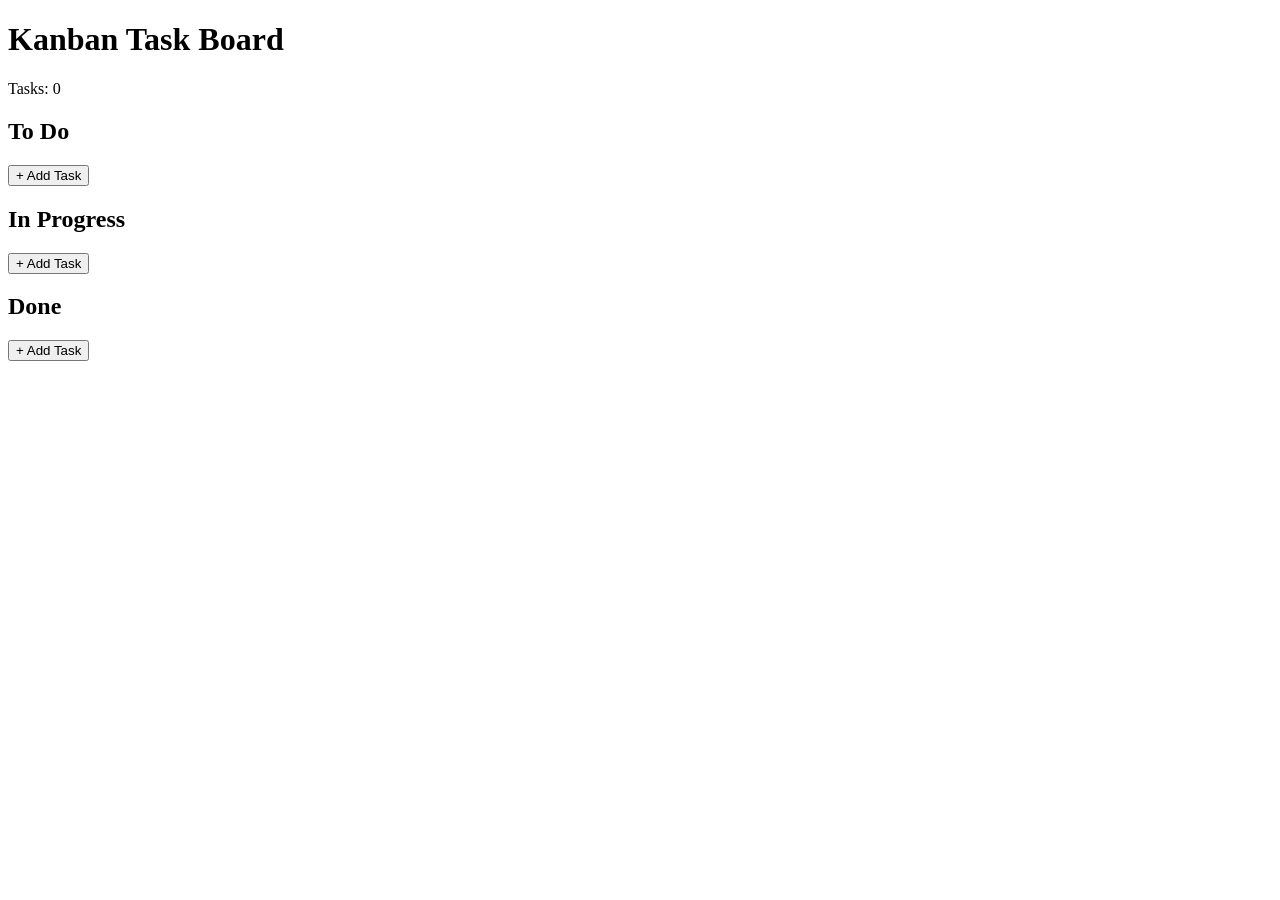
==== Kanban JS_DOM/index.html @ bed9017a "1. skeleton" ====
<!DOCTYPE html>
<html lang="en">
<head>
    <meta charset="UTF-8">
    <meta name="viewport" content="width=device-width, initial-scale=1.0">
    <title>My Kanban Board</title>
    <style>
        /* CSS will go here */
    </style>
</head>
<body>

    <div class="container">
        <header>
            <h1>Kanban Task Board</h1>
            <p>Tasks: <span id="task-count">0</span></p>
        </header>

        <main class="grid">
            <section id="todo" class="column">
                <h2>To Do</h2>
                <div id="todo-list" class="task-list"></div>
                <button class="add-btn" data-column="todo">+ Add Task</button>
            </section>

            <section id="inprogress" class="column">
                <h2>In Progress</h2>
                <div id="inprogress-list" class="task-list"></div>
                <button class="add-btn" data-column="inprogress">+ Add Task</button>
            </section>

            <section id="done" class="column">
                <h2>Done</h2>
                <div id="done-list" class="task-list"></div>
                <button class="add-btn" data-column="done">+ Add Task</button>
            </section>
        </main>
    </div>

    <script>
        // JavaScript logic will go here
    </script>
</body>
</html>
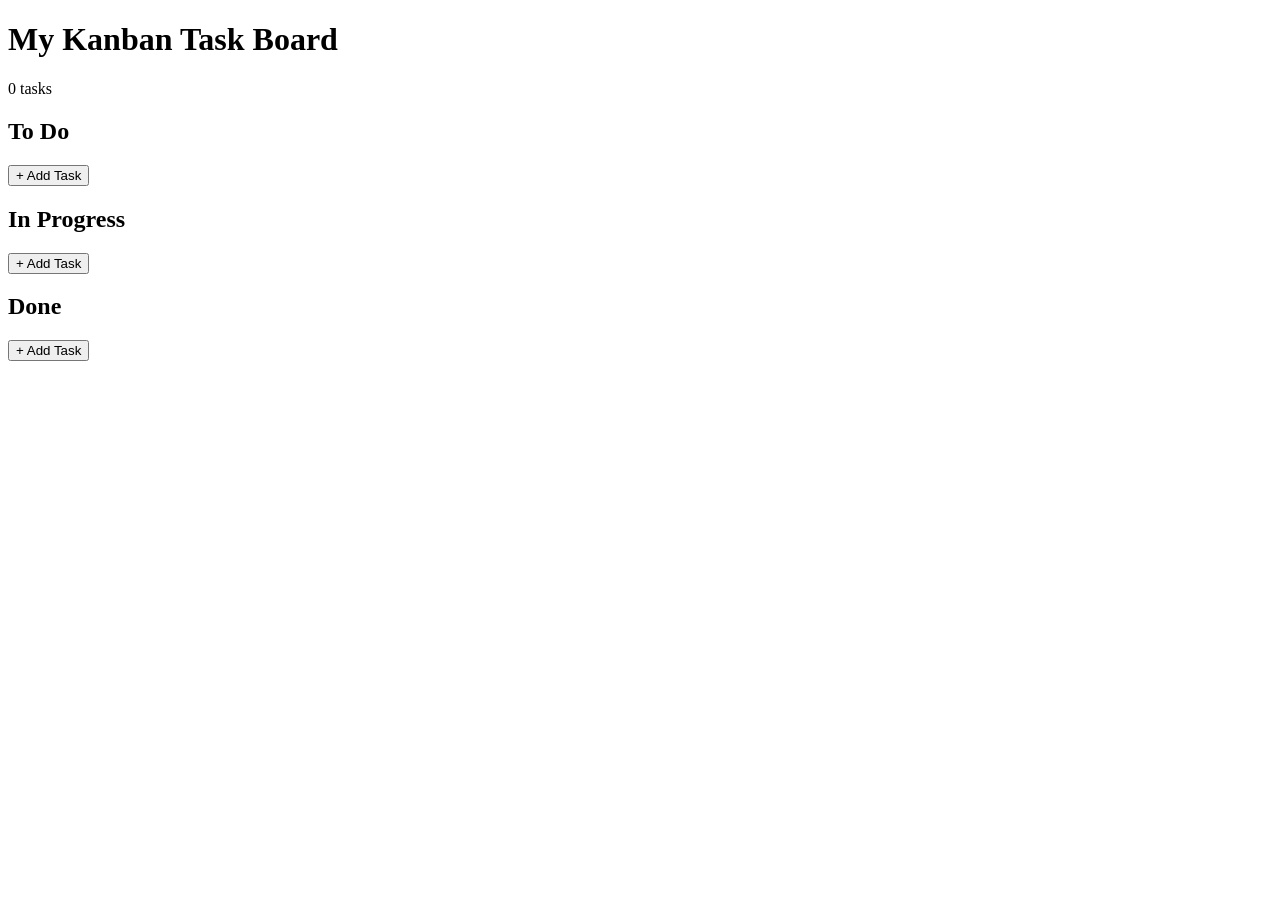
==== commit 0dd1982a: "1. modified skeleton" ====
--- a/Kanban JS_DOM/index.html
+++ b/Kanban JS_DOM/index.html
@@ -3,42 +3,41 @@
 <head>
     <meta charset="UTF-8">
     <meta name="viewport" content="width=device-width, initial-scale=1.0">
-    <title>My Kanban Board</title>
+    <title>Kanban Board</title>
     <style>
         /* CSS will go here */
     </style>
 </head>
 <body>
-
     <div class="container">
         <header>
-            <h1>Kanban Task Board</h1>
-            <p>Tasks: <span id="task-count">0</span></p>
+            <h1>My Kanban Task Board</h1>
+            <div class="badge" id="task-counter">0 tasks</div>
         </header>
 
-        <main class="grid">
-            <section id="todo" class="column">
+        <div class="grid">
+            <section class="card" id="todo-col">
                 <h2>To Do</h2>
                 <div id="todo-list" class="task-list"></div>
-                <button class="add-btn" data-column="todo">+ Add Task</button>
+                <button class="add-btn" data-column="todo-list">+ Add Task</button>
             </section>
 
-            <section id="inprogress" class="column">
+            <section class="card" id="inprogress-col">
                 <h2>In Progress</h2>
                 <div id="inprogress-list" class="task-list"></div>
-                <button class="add-btn" data-column="inprogress">+ Add Task</button>
+                <button class="add-btn" data-column="inprogress-list">+ Add Task</button>
             </section>
 
-            <section id="done" class="column">
+            <section class="card" id="done-col">
                 <h2>Done</h2>
                 <div id="done-list" class="task-list"></div>
-                <button class="add-btn" data-column="done">+ Add Task</button>
+                <button class="add-btn" data-column="done-list">+ Add Task</button>
             </section>
-        </main>
+        </div>
     </div>
 
     <script>
-        // JavaScript logic will go here
+        // JS will go here
     </script>
 </body>
 </html>
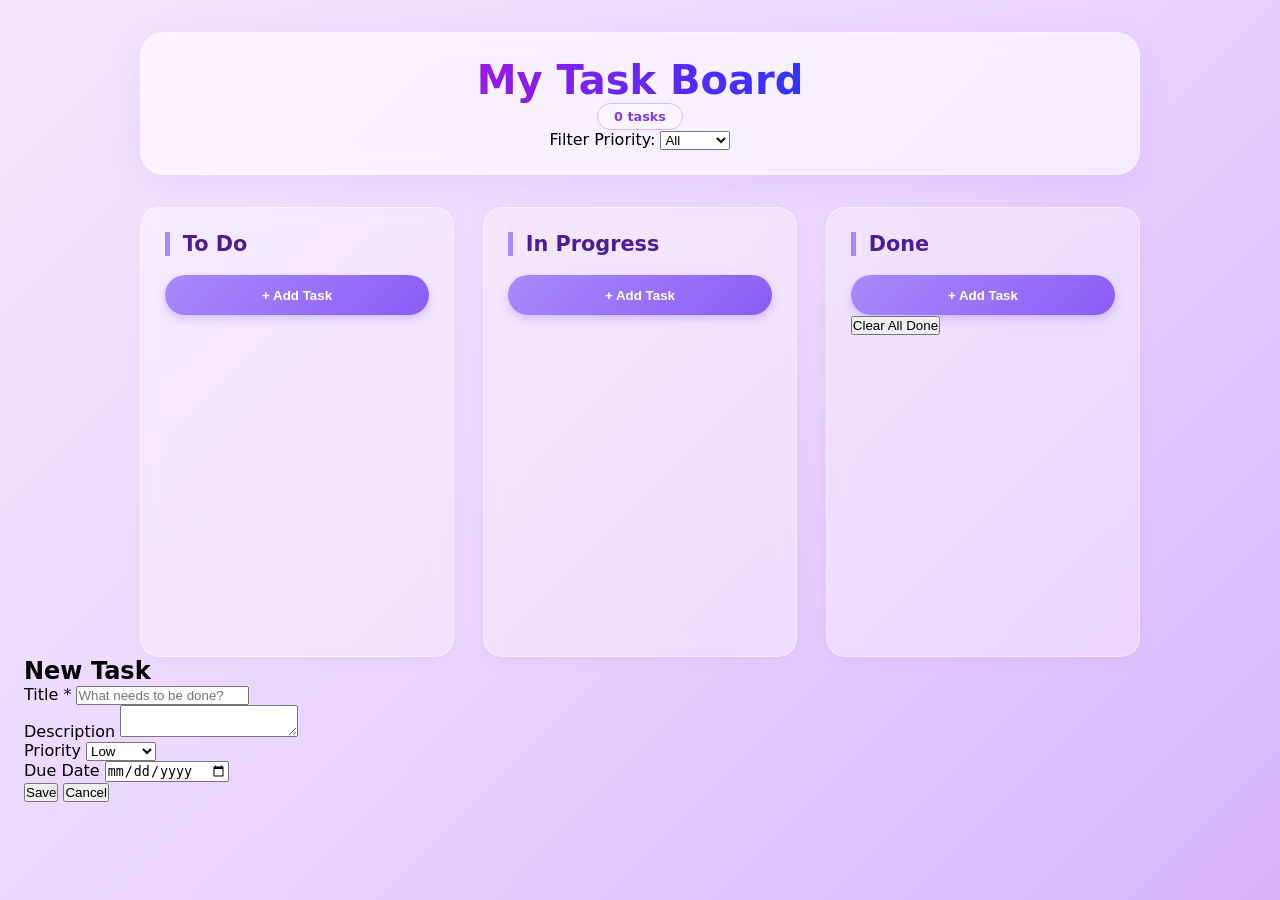
==== commit 15b79d25: "1.2 add new task part" ====
--- a/Kanban JS_DOM/index.html
+++ b/Kanban JS_DOM/index.html
@@ -4,40 +4,77 @@
     <meta charset="UTF-8">
     <meta name="viewport" content="width=device-width, initial-scale=1.0">
     <title>Kanban Board</title>
-    <style>
-        /* CSS will go here */
-    </style>
+    <link rel="stylesheet" href="style.css">
 </head>
 <body>
     <div class="container">
         <header>
-            <h1>My Kanban Task Board</h1>
+            <h1>My Task Board</h1>
             <div class="badge" id="task-counter">0 tasks</div>
+            
+            <div class="filter-section">
+                <label for="priority-filter">Filter Priority:</label>
+                <select id="priority-filter">
+                    <option value="all">All</option>
+                    <option value="low">Low</option>
+                    <option value="medium">Medium</option>
+                    <option value="high">High</option>
+                </select>
+            </div>
         </header>
 
-        <div class="grid">
+        <main class="grid">
             <section class="card" id="todo-col">
                 <h2>To Do</h2>
-                <div id="todo-list" class="task-list"></div>
+                <ul id="todo-list" class="task-list"></ul>
                 <button class="add-btn" data-column="todo-list">+ Add Task</button>
             </section>
 
             <section class="card" id="inprogress-col">
                 <h2>In Progress</h2>
-                <div id="inprogress-list" class="task-list"></div>
+                <ul id="inprogress-list" class="task-list"></ul>
                 <button class="add-btn" data-column="inprogress-list">+ Add Task</button>
             </section>
 
             <section class="card" id="done-col">
                 <h2>Done</h2>
-                <div id="done-list" class="task-list"></div>
+                <ul id="done-list" class="task-list"></ul>
                 <button class="add-btn" data-column="done-list">+ Add Task</button>
+                <button id="clear-done-btn">Clear All Done</button>
             </section>
+        </main>
+    </div>
+
+    <div id="modal" class="is-hidden">
+        <div class="modal-content">
+            <h2>New Task</h2>
+            <div class="form-group">
+                <label>Title *</label>
+                <input type="text" id="task-title" placeholder="What needs to be done?">
+            </div>
+            <div class="form-group">
+                <label>Description</label>
+                <textarea id="task-desc" rows="2"></textarea>
+            </div>
+            <div class="form-group">
+                <label>Priority</label>
+                <select id="task-priority">
+                    <option value="low">Low</option>
+                    <option value="medium">Medium</option>
+                    <option value="high">High</option>
+                </select>
+            </div>
+            <div class="form-group">
+                <label>Due Date</label>
+                <input type="date" id="task-date">
+            </div>
+            <div class="modal-buttons">
+                <button id="save-task">Save</button>
+                <button id="cancel-task" class="secondary-btn">Cancel</button>
+            </div>
         </div>
     </div>
 
-    <script>
-        // JS will go here
-    </script>
+    <script src="taskmanager.js"></script>
 </body>
 </html>
--- a/Kanban JS_DOM/style.css
+++ b/Kanban JS_DOM/style.css
@@ -0,0 +1,94 @@
+/* 1. Global Reset */
+* { margin: 0; padding: 0; box-sizing: border-box; }
+
+body {
+    font-family: 'Segoe UI', system-ui, sans-serif;
+    /* Magical Lavender Gradient */
+    background: linear-gradient(135deg, #f3e8ff 0%, #e9d5ff 50%, #d8b4fe 100%);
+    min-height: 100vh;
+    padding: 2rem 1.5rem;
+}
+
+.container { max-width: 1000px; margin: 0 auto; }
+
+/* 2. Holographic Glass Header */
+header {
+    background: rgba(255, 255, 255, 0.6);
+    backdrop-filter: blur(12px);
+    border-radius: 1.5rem;
+    padding: 1.5rem 2rem;
+    margin-bottom: 2rem;
+    border: 1px solid rgba(255, 255, 255, 0.4);
+    box-shadow: 0 8px 32px rgba(139, 92, 246, 0.1);
+    text-align: center;
+}
+
+header h1 {
+    font-size: 2.5rem;
+    /* Holographic Shimmer Effect */
+    background: linear-gradient(90deg, #ff00cc, #3333ff, #00ccff, #ff00cc);
+    background-size: 200% auto;
+    -webkit-background-clip: text;
+    background-clip: text;
+    color: transparent;
+    animation: holo-shimmer 4s linear infinite;
+}
+
+@keyframes holo-shimmer {
+    to { background-position: 200% center; }
+}
+
+.badge {
+    background: #faf5ff;
+    color: #7c3aed;
+    padding: 0.3rem 1rem;
+    border-radius: 20px;
+    display: inline-block;
+    font-weight: 700;
+    font-size: 0.8rem;
+    border: 1px solid #d8b4fe;
+}
+
+/* 3. The Grid and Frosted Glass Cards */
+.grid {
+    display: grid;
+    grid-template-columns: 1fr 1fr 1fr;
+    gap: 1.8rem;
+}
+
+.card {
+    background: rgba(255, 255, 255, 0.35);
+    backdrop-filter: blur(10px);
+    border-radius: 1.2rem;
+    padding: 1.5rem;
+    min-height: 450px;
+    border: 1px solid rgba(255, 255, 255, 0.4);
+    box-shadow: 0 4px 15px rgba(0, 0, 0, 0.03);
+}
+
+.card h2 {
+    font-size: 1.3rem;
+    color: #4c1d95;
+    margin-bottom: 1.2rem;
+    border-left: 5px solid #a78bfa;
+    padding-left: 0.8rem;
+}
+
+/* 4. Iridescent Button */
+.add-btn {
+    width: 100%;
+    background: linear-gradient(135deg, #a78bfa 0%, #8b5cf6 100%);
+    color: white;
+    border: none;
+    padding: 0.8rem;
+    border-radius: 2rem;
+    cursor: pointer;
+    font-weight: 700;
+    box-shadow: 0 4px 10px rgba(139, 92, 246, 0.3);
+    transition: 0.3s;
+}
+
+.add-btn:hover {
+    transform: scale(1.02);
+    box-shadow: 0 6px 15px rgba(139, 92, 246, 0.5);
+}
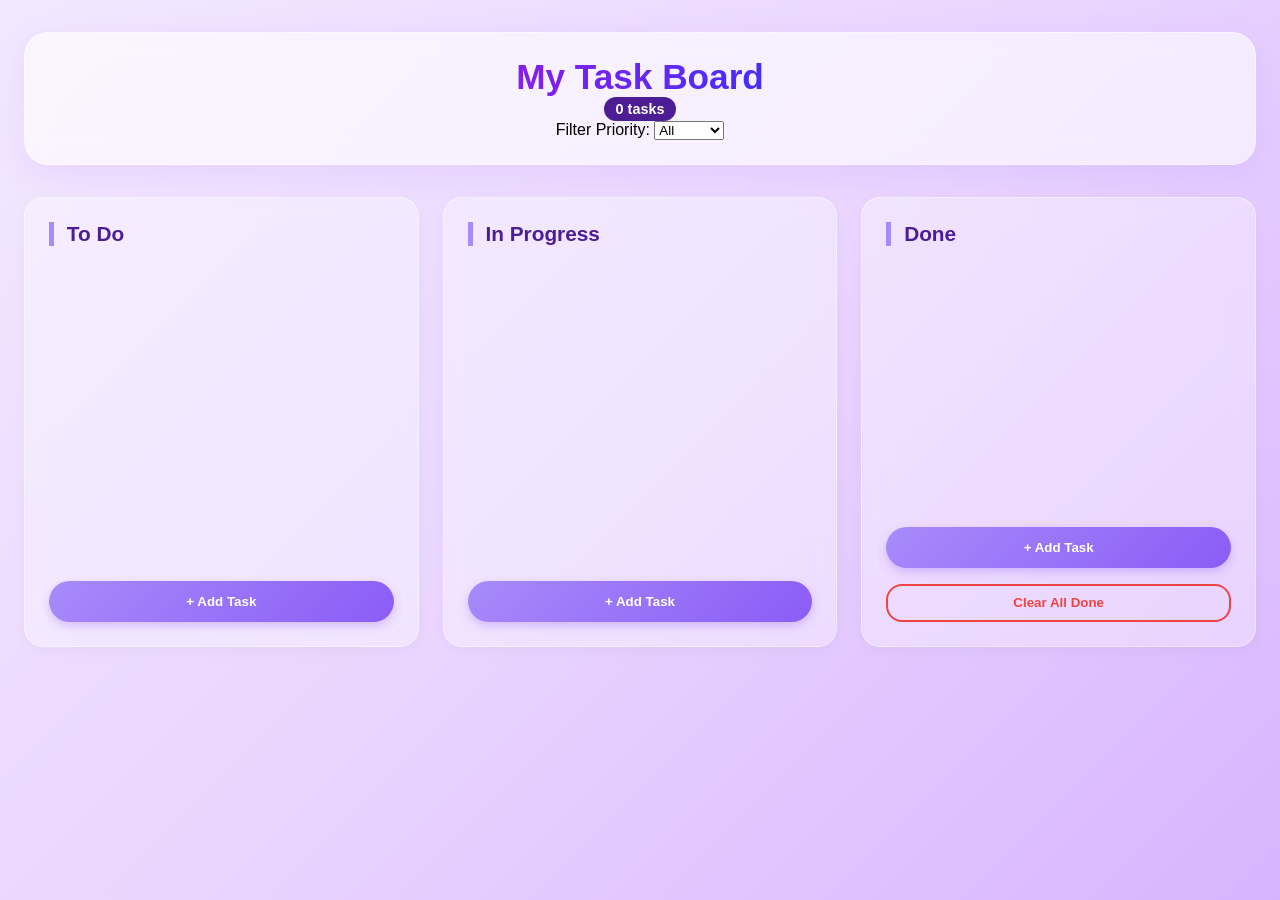
==== commit 34dcada5: "status selector" ====
--- a/Kanban JS_DOM/index.html
+++ b/Kanban JS_DOM/index.html
@@ -65,6 +65,14 @@
                 </select>
             </div>
             <div class="form-group">
+                <label>Status (Column)</label>
+                <select id="task-status">
+                    <option value="todo-list">To Do</option>
+                    <option value="inprogress-list">In Progress</option>
+                    <option value="done-list">Done</option>
+                </select>
+            </div>
+            <div class="form-group">
                 <label>Due Date</label>
                 <input type="date" id="task-date">
             </div>
--- a/Kanban JS_DOM/style.css
+++ b/Kanban JS_DOM/style.css
@@ -1,31 +1,33 @@
-/* 1. Global Reset */
-* { margin: 0; padding: 0; box-sizing: border-box; }
+/* 1. RESET: Makes everything fit perfectly on your Mac screen */
+* { 
+    margin: 0; 
+    padding: 0; 
+    box-sizing: border-box; 
+}
 
 body {
-    font-family: 'Segoe UI', system-ui, sans-serif;
-    /* Magical Lavender Gradient */
+    font-family: 'Segoe UI', sans-serif;
+    /* MAGICAL LAVENDER: A soft purple gradient background */
     background: linear-gradient(135deg, #f3e8ff 0%, #e9d5ff 50%, #d8b4fe 100%);
     min-height: 100vh;
     padding: 2rem 1.5rem;
 }
 
-.container { max-width: 1000px; margin: 0 auto; }
-
-/* 2. Holographic Glass Header */
+/* 2. HOLOGRAPHIC HEADER: Glowing glass effect */
 header {
     background: rgba(255, 255, 255, 0.6);
-    backdrop-filter: blur(12px);
+    backdrop-filter: blur(12px); /* Makes it look like frosted glass */
     border-radius: 1.5rem;
-    padding: 1.5rem 2rem;
+    padding: 1.5rem;
     margin-bottom: 2rem;
+    text-align: center;
     border: 1px solid rgba(255, 255, 255, 0.4);
     box-shadow: 0 8px 32px rgba(139, 92, 246, 0.1);
-    text-align: center;
 }
 
 header h1 {
-    font-size: 2.5rem;
-    /* Holographic Shimmer Effect */
+    font-size: 2.2rem;
+    /* HOLOGRAPHIC SHIMMER: Moving colors for the title */
     background: linear-gradient(90deg, #ff00cc, #3333ff, #00ccff, #ff00cc);
     background-size: 200% auto;
     -webkit-background-clip: text;
@@ -34,47 +36,68 @@
     animation: holo-shimmer 4s linear infinite;
 }
 
+#task-counter {
+    display: inline-block;
+    background: #4c1d95;
+    color: white;
+    padding: 4px 12px;
+    border-radius: 20px;
+    font-size: 0.9rem;
+    font-weight: 600;
+}
+
 @keyframes holo-shimmer {
     to { background-position: 200% center; }
 }
 
-.badge {
-    background: #faf5ff;
-    color: #7c3aed;
-    padding: 0.3rem 1rem;
-    border-radius: 20px;
-    display: inline-block;
-    font-weight: 700;
-    font-size: 0.8rem;
-    border: 1px solid #d8b4fe;
-}
-
-/* 3. The Grid and Frosted Glass Cards */
+/* 3. THE GRID: Arranges your columns side-by-side  */
 .grid {
     display: grid;
-    grid-template-columns: 1fr 1fr 1fr;
-    gap: 1.8rem;
-}
-
+    grid-template-columns: 1fr 1fr 1fr; /* Creates 3 equal columns  */
+    gap: 1.5rem;
+    margin-top: 1rem;
+}
+
+/* 4. FROSTED GLASS CARDS: The column containers [cite: 2] */
 .card {
-    background: rgba(255, 255, 255, 0.35);
-    backdrop-filter: blur(10px);
+    background: rgba(255, 255, 255, 0.35); /* Transparent white */
+    backdrop-filter: blur(10px); /* The "frosted" effect  */
     border-radius: 1.2rem;
     padding: 1.5rem;
     min-height: 450px;
     border: 1px solid rgba(255, 255, 255, 0.4);
     box-shadow: 0 4px 15px rgba(0, 0, 0, 0.03);
+    display: flex;
+    flex-direction: column;
 }
 
 .card h2 {
     font-size: 1.3rem;
     color: #4c1d95;
     margin-bottom: 1.2rem;
-    border-left: 5px solid #a78bfa;
+    border-left: 5px solid #a78bfa; /* Magical purple accent line */
     padding-left: 0.8rem;
 }
 
-/* 4. Iridescent Button */
+/* 5. TASK LIST AREA: Where the cards will drop [cite: 2] */
+.task-list {
+    list-style: none;
+    flex-grow: 1; /* Makes the list take up available space */
+    min-height: 100px;
+}
+
+/* 6. RESPONSIVE FIX: Prevents the "squeezed" look on small screens  */
+@media (max-width: 800px) {
+    .grid {
+        grid-template-columns: 1fr; /* Stacks columns vertically  */
+    }
+    
+    .container {
+        padding: 0 10px;
+    }
+}
+
+/* 7. IRIDESCENT BUTTONS: Glowing buttons that react when you hover */
 .add-btn {
     width: 100%;
     background: linear-gradient(135deg, #a78bfa 0%, #8b5cf6 100%);
@@ -85,10 +108,120 @@
     cursor: pointer;
     font-weight: 700;
     box-shadow: 0 4px 10px rgba(139, 92, 246, 0.3);
+    transition: 0.3s ease;
+    margin-top: auto; /* Keeps button at the bottom of the column */
+}
+
+.add-btn:hover {
+    transform: scale(1.03);
+    box-shadow: 0 6px 20px rgba(139, 92, 246, 0.5);
+}
+
+/* 8. MODAL OVERLAY: Covers the whole screen with a lavender blur */
+#modal {
+    position: fixed;
+    top: 0; left: 0; width: 100%; height: 100%;
+    background: rgba(76, 29, 149, 0.3); /* Transparent purple tint */
+    backdrop-filter: blur(8px);
+    display: flex;
+    align-items: center;
+    justify-content: center;
+    z-index: 1000;
+}
+
+.modal-content {
+    background: white;
+    padding: 2rem;
+    border-radius: 1.5rem;
+    width: 90%;
+    max-width: 400px;
+    box-shadow: 0 20px 40px rgba(0, 0, 0, 0.2);
+}
+
+/* 9. FORM CONTROLS: Inputs and labels */
+.form-group { margin-bottom: 1.2rem; }
+.form-group label { display: block; font-weight: 700; font-size: 0.8rem; color: #5b21b6; margin-bottom: 0.4rem; }
+.form-group input, .form-group textarea, .form-group select {
+    width: 100%; padding: 0.7rem; border: 2px solid #e0e7ff; border-radius: 0.8rem; outline: none;
+}
+.form-group input:focus { border-color: #8b5cf6; }
+
+/* 10. TASK 3 CONSTRAINT: Hidden by default */
+.is-hidden {
+    display: none !important;
+}
+
+/* Priority Badge Colors for later */
+.badge-low { background: #dcfce7; color: #166534; }
+.badge-medium { background: #fef9c3; color: #854d0e; }
+.badge-high { background: #fee2e2; color: #991b1b; }
+
+
+/* Step 8.3: The Animation Secret Sauce */
+
+.task-card {
+    /* ... your existing card styles ... */
+    
+    /* This tells the card: "If your opacity changes, take 0.5 seconds to do it" */
+    transition: opacity 0.5s ease; 
+}
+
+/* When JS adds this class, the card starts becoming invisible */
+.fade-out {
+    opacity: 0;
+    transform: scale(0.9); /* Optional: makes it slightly shrink while fading */
+    pointer-events: none;  /* Prevents clicking it while it's fading */
+}
+
+
+/* Step 9.2: Styling for the double-click edit box */
+.edit-input {
+    width: 100%;
+    padding: 5px;
+    border: 2px solid #a78bfa;
+    border-radius: 8px;
+    font-size: 1.1rem; 
+    font-weight: 700;
+    color: #4c1d95;
+    outline: none;
+    background: rgba(255, 255, 255, 0.8);
+}
+
+/* Step 11.1: Final button styling */
+#clear-done-btn {
+    margin-top: 1rem;
+    background: transparent;
+    border: 2px solid #ef4444; /* Red border to show it's a "Delete" action */
+    color: #ef4444;
+    padding: 0.6rem;
+    border-radius: 1rem;
+    cursor: pointer;
+    font-weight: 600;
     transition: 0.3s;
 }
 
-.add-btn:hover {
-    transform: scale(1.02);
-    box-shadow: 0 6px 15px rgba(139, 92, 246, 0.5);
-}+#clear-done-btn:hover {
+    background: #fee2e2;
+    transform: translateY(-2px);
+}
+
+
+/* Step 13: task card styling */
+.task-card {
+    background: white;
+    padding: 1.2rem;
+    border-radius: 12px;
+    margin-bottom: 1rem;
+    box-shadow: 0 4px 6px rgba(0, 0, 0, 0.05);
+    border-left: 6px solid #a78bfa; /* Lavender accent */
+    transition: 0.3s;
+}
+
+.task-card:hover {
+    transform: translateY(-3px);
+    box-shadow: 0 8px 15px rgba(139, 92, 246, 0.1);
+}
+
+.task-title { color: #4c1d95; margin-bottom: 0.5rem; }
+.task-desc { color: #6b7280; font-size: 0.9rem; margin-bottom: 1rem; }
+.task-date { font-size: 0.8rem; color: #9ca3af; font-weight: 600; }
